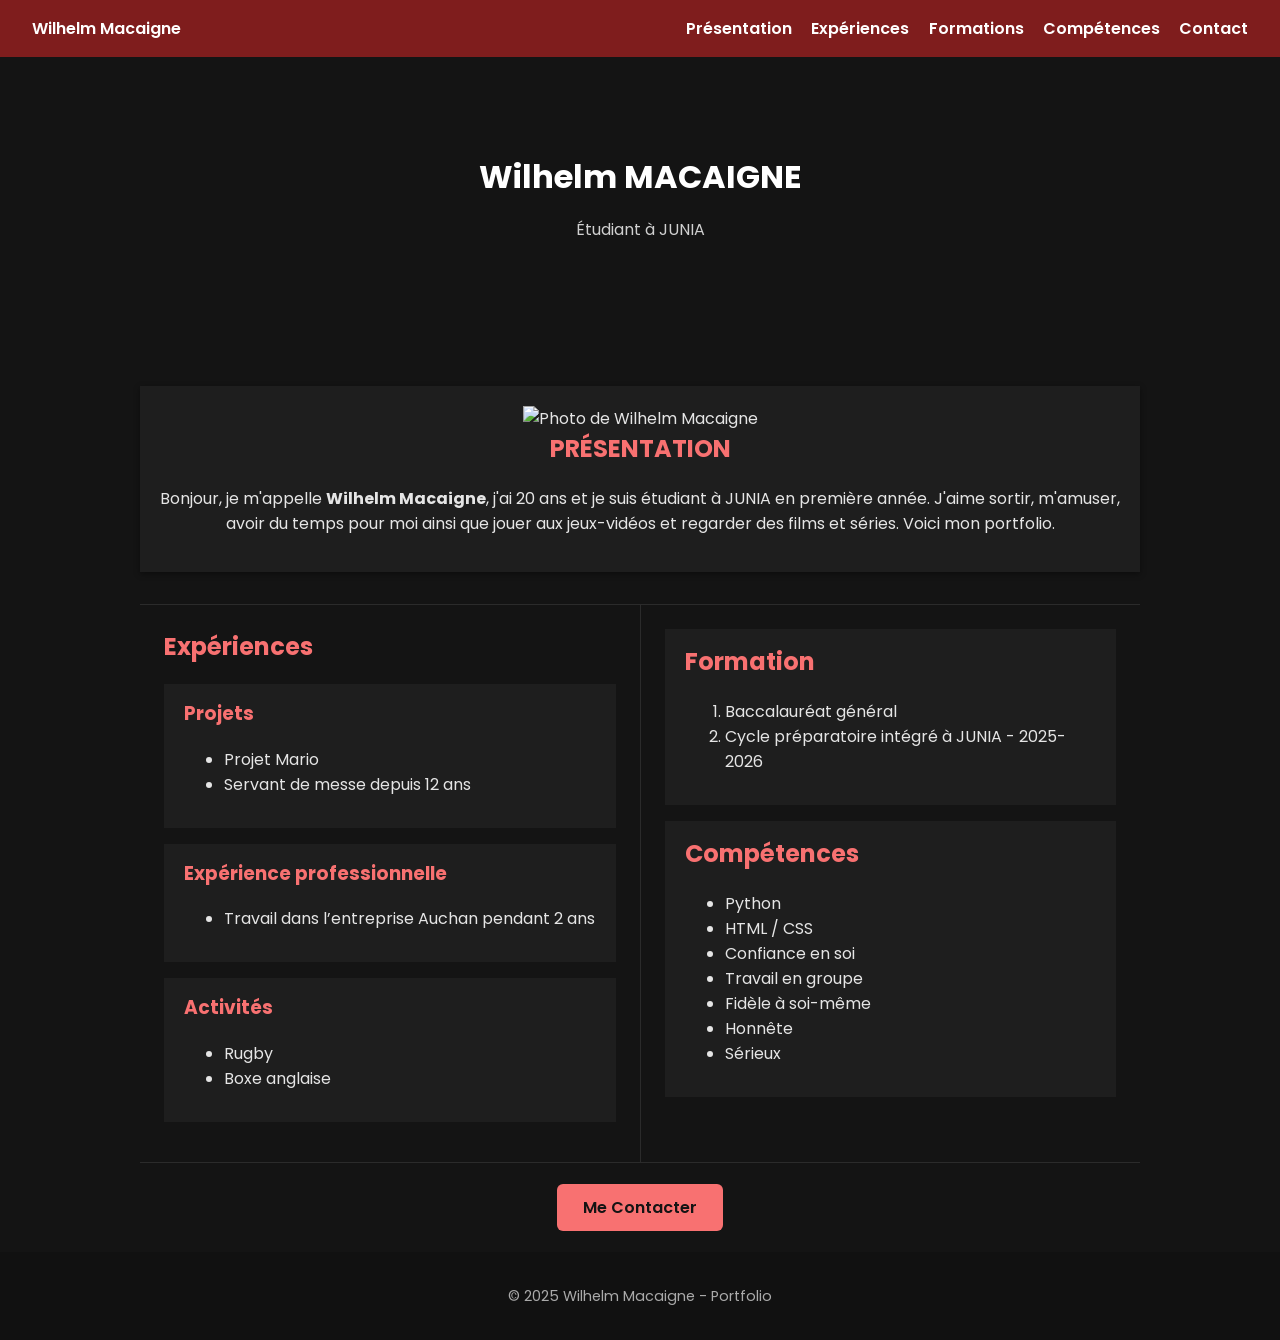
==== index.html @ 52f7f980 "Add files via upload" ====
<!DOCTYPE html>
<html lang="fr">
<head>
  <meta charset="UTF-8">
  <meta name="viewport" content="width=device-width, initial-scale=1.0">
  <meta name="description" content="Portfolio de Wilhelm Macaigne — Étudiant à JUNIA, présentation, expériences, formations et compétences.">
  <title>Portfolio — Wilhelm Macaigne</title>
  <link rel="stylesheet" href="style.css">
  <style>
    @import url('https://fonts.googleapis.com/css2?family=Poppins:wght@400;600;700&display=swap');
  </style>
</head>
<body>
  <header id="accueil">
    <nav class="navbar">
      <a href="#accueil" class="logo">Wilhelm Macaigne</a>

      <input type="checkbox" id="menu-toggle">
      <label for="menu-toggle" class="menu-icon">&#9776;</label>
      <ul class="menu">
        <li><a href="#presentation">Présentation</a></li>
        <li><a href="#experiences">Expériences</a></li>
        <li><a href="#formation">Formations</a></li>
        <li><a href="#competences">Compétences</a></li>
        <li><a href="#contact">Contact</a></li>
      </ul>
    </nav>

    <div class="banniere">
      <div class="zone-identite">
        <div class="texte-nom">
          <h1>Wilhelm MACAIGNE</h1>
          <p>Étudiant à JUNIA</p>
        </div>
      </div>
    </div>
  </header>

  <main>
    <section id="presentation" class="presentation fade-in">
      <img src="images/Photo moi.jpg" height="400px" alt="Photo de Wilhelm Macaigne">
      <h2>Présentation</h2>
      <p>
        Bonjour, je m'appelle <strong>Wilhelm Macaigne</strong>, j'ai 20 ans et je suis étudiant à JUNIA en première année.
        J'aime sortir, m'amuser, avoir du temps pour moi ainsi que jouer aux jeux-vidéos et regarder des films et séries.
        Voici mon portfolio.
      </p>
    </section>

    <div class="bloc-principal">
      <section id="experiences" class="partie-gauche fade-in">
        <h2>Expériences</h2>

        <div class="zone-experience">
          <h3>Projets</h3>
          <ul>
            <li>Projet Mario</li>
            <li>Servant de messe depuis 12 ans</li>
          </ul>
        </div>

        <div class="zone-experience">
          <h3>Expérience professionnelle</h3>
          <ul>
            <li>Travail dans l’entreprise Auchan pendant 2 ans</li>
          </ul>
        </div>

        <div class="zone-experience">
          <h3>Activités</h3>
          <ul>
            <li>Rugby</li>
            <li>Boxe anglaise</li>
          </ul>
        </div>
      </section>

      <section id="formation" class="partie-droite fade-in">
        <div class="zone-formation">
          <h2>Formation</h2>
          <ol>
            <li>Baccalauréat général</li>
            <li>Cycle préparatoire intégré à JUNIA - 2025-2026</li>
          </ol>
        </div>

        <div id="competences" class="zone-competences">
          <h2>Compétences</h2>
          <ul>
            <li>Python</li>
            <li>HTML / CSS</li>
            <li>Confiance en soi</li>
            <li>Travail en groupe</li>
            <li>Fidèle à soi-même</li>
            <li>Honnête</li>
            <li>Sérieux</li>
          </ul>
        </div>
      </section>
    </div>

    <div id="contact" class="zone-mail fade-in">
      <a href="mailto:wilhelm.macaigne@student.junia.com" class="btn-mail">Me Contacter</a>
    </div>
  </main>

  <footer>
    <p>© 2025 Wilhelm Macaigne - Portfolio</p>
  </footer>
</body>
</html>
---- style.css ----
html {
  scroll-behavior: smooth;
}
body {
  margin: 0;
  font-family: "Poppins", Arial, sans-serif;
  background-color: #141414;
  color: #e5e5e5;
}

header {
  position: relative;
}
.banniere {
  background-image: url('images/banniere.jpg');
  background-size: cover;
  background-attachment: fixed;
  background-position: center;
  color: #fff;
  text-align: center;
  padding: 6rem 1rem;
}
.texte-nom h1 {
  font-size: 2rem;
  font-weight: 700;
  margin: 0;
}
.texte-nom p {
  font-size: 1rem;
  opacity: 0.8;
}

.navbar {
  display: flex;
  justify-content: space-between;
  align-items: center;
  background: #7f1d1d;
  color: #fff;
  padding: 1rem 2rem;
  position: sticky;
  top: 0;
  z-index: 1000;
}
.logo {
  color: #fff;
  text-decoration: none;
  font-weight: 600;
  transition: 0.3s;
}
.logo:hover {
  color: #f87171;
}
.menu {
  list-style: none;
  display: flex;
  gap: 1.2rem;
  margin: 0;
  padding: 0;
}
.menu li a {
  color: #fff;
  text-decoration: none;
  font-weight: 600;
  transition: 0.3s;
}
.menu li a:hover {
  color: #f87171;
}
.menu-icon {
  display: none;
  font-size: 1.8rem;
  cursor: pointer;
}
#menu-toggle {
  display: none;
}

main {
  width: 90%;
  max-width: 1000px;
  margin: 2rem auto;
}
.presentation {
  background: #1e1e1e;
  padding: 20px;
  box-shadow: 0 2px 6px rgba(0,0,0,0.4);
  margin-bottom: 2rem;
  text-align: center;
}
.presentation h2 {
  color: #f87171;
  text-transform: uppercase;
}

.bloc-principal {
  display: flex;
  flex-wrap: wrap;
  border-top: 1px solid #2b2b2b;
  border-bottom: 1px solid #2b2b2b;
}
.partie-gauche, .partie-droite {
  flex: 1;
  min-width: 300px;
  padding: 1.5rem;
}
.partie-gauche {
  border-right: 1px solid #2b2b2b;
}
.zone-experience, .zone-formation, .zone-competences {
  background: #1e1e1e;
  padding: 15px 20px;
  margin-bottom: 1rem;
}
h2, h3 {
  color: #f87171;
  margin-top: 0;
}

.zone-mail {
  text-align: center;
  margin-top: 2rem;
}
.btn-mail {
  background: #f87171;
  color: #141414;
  text-decoration: none;
  padding: 12px 26px;
  border-radius: 6px;
  font-weight: 600;
  transition: 0.25s ease;
}
.btn-mail:hover {
  background: #fca5a5;
  transform: scale(1.05);
}

footer {
  background: #111;
  text-align: center;
  padding: 1.2rem 0;
  color: #aaa;
  font-size: 0.9rem;
}

.fade-in {
  opacity: 0;
  transform: translateY(20px);
  animation: fadeIn 1s forwards;
}
@keyframes fadeIn {
  to {
    opacity: 1;
    transform: translateY(0);
  }
}

@media (max-width: 820px) {
  .menu {
    display: none;
    flex-direction: column;
    background: #7f1d1d;
    position: absolute;
    top: 60px;
    right: 0;
    width: 200px;
  }
  #menu-toggle:checked + .menu-icon + .menu {
    display: flex;
  }
  .menu-icon {
    display: block;
  }
  .bloc-principal {
    flex-direction: column;
  }
  .partie-gauche {
    border-right: none;
  }
}
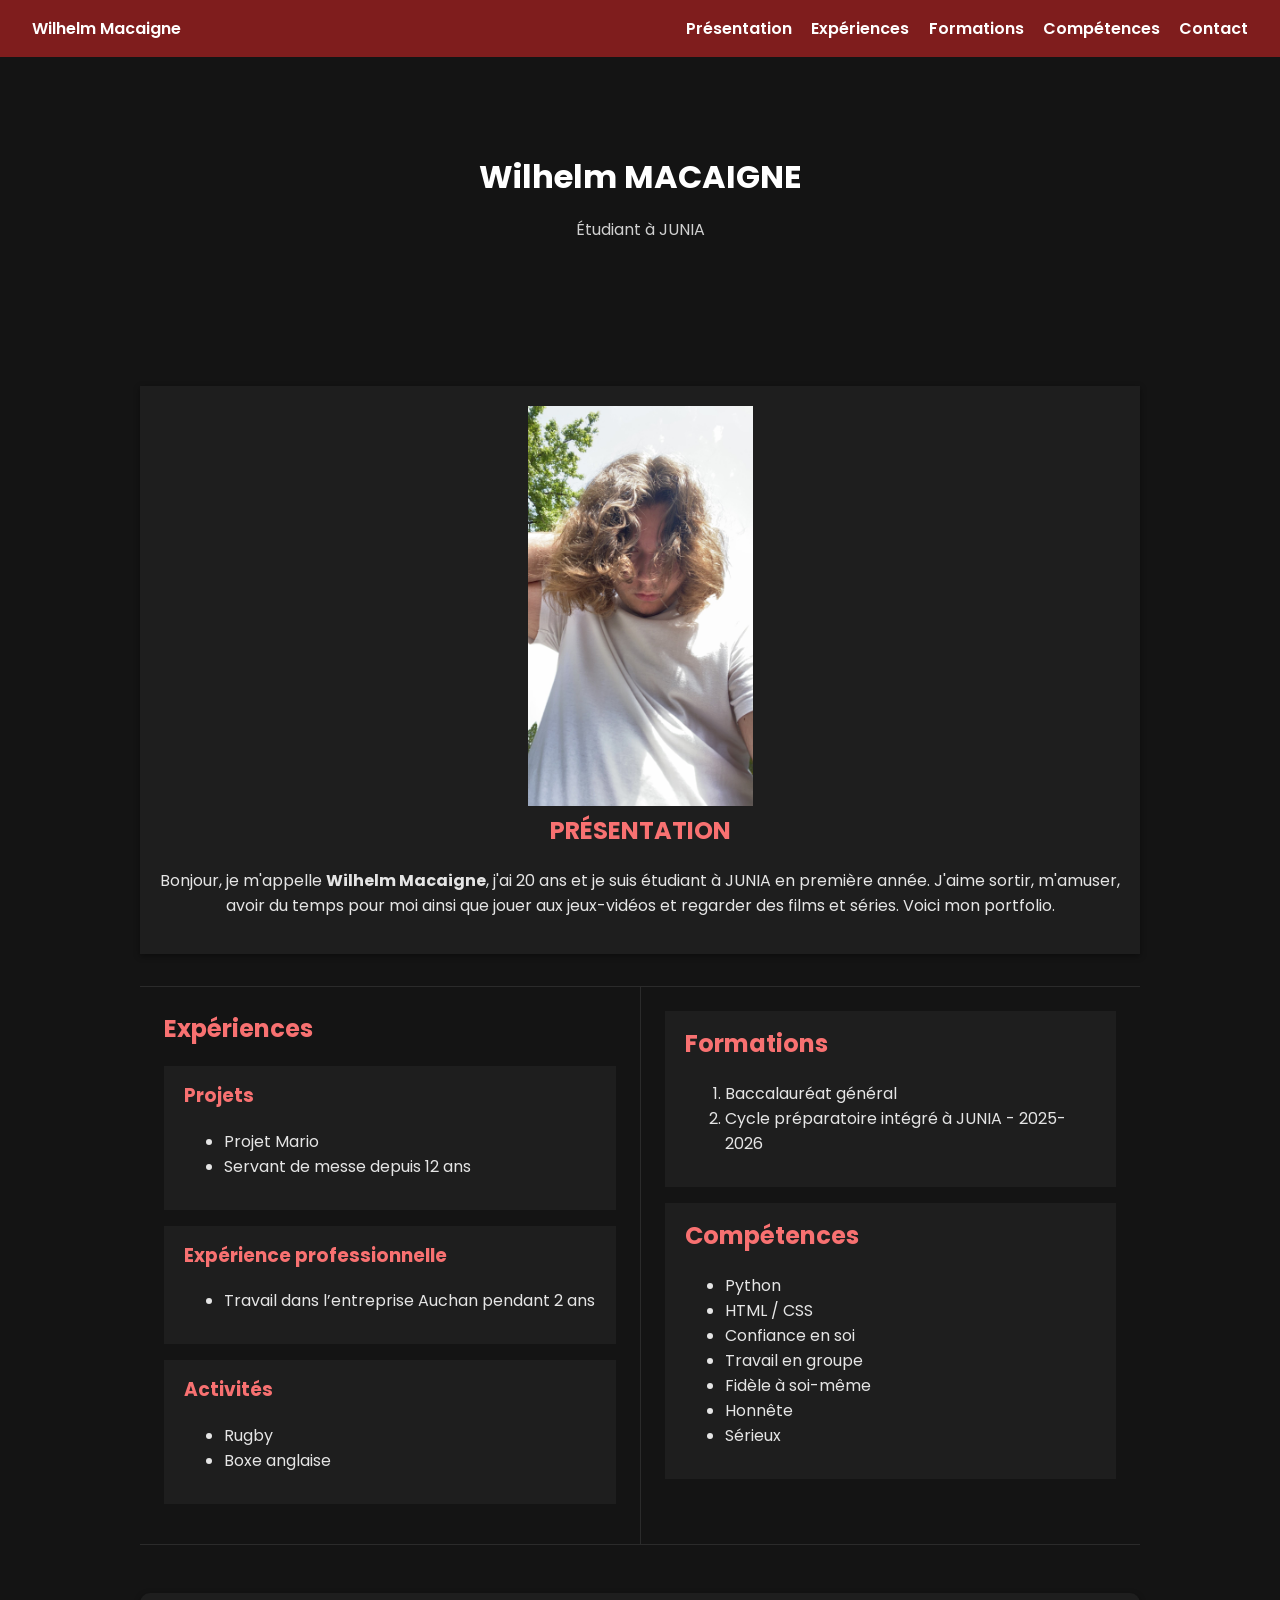
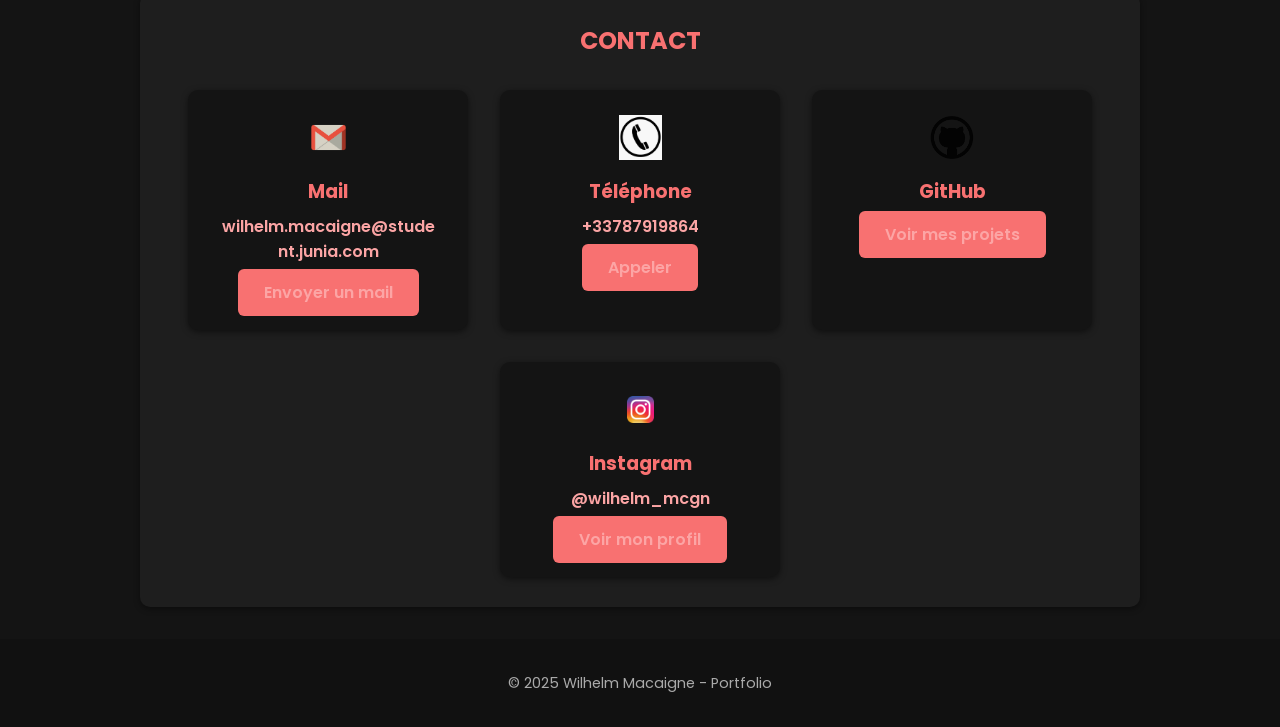
==== commit 1b3c6220: "Add files via upload" ====
--- a/index.html
+++ b/index.html
@@ -77,7 +77,7 @@
 
       <section id="formation" class="partie-droite fade-in">
         <div class="zone-formation">
-          <h2>Formation</h2>
+          <h2>Formations</h2>
           <ol>
             <li>Baccalauréat général</li>
             <li>Cycle préparatoire intégré à JUNIA - 2025-2026</li>
@@ -99,9 +99,41 @@
       </section>
     </div>
 
-    <div id="contact" class="zone-mail fade-in">
-      <a href="mailto:wilhelm.macaigne@student.junia.com" class="btn-mail">Me Contacter</a>
+    <div id="contact" class="zone-contact fade-in">
+  <h2>Contact</h2>
+
+  <div class="contact-blocs">
+    <div class="contact-carte">
+      <img src="./images/logo mail.png" alt="Mail" class="icon-contact">
+      <h3>Mail</h3>
+      <p><a href="mailto:wilhelm.macaigne@student.junia.com">wilhelm.macaigne@student.junia.com</a></p>
+      <a href="mailto:wilhelm.macaigne@student.junia.com" class="btn-mail">Envoyer un mail</a>
     </div>
+
+    <div class="contact-carte">
+      <img src="./images/logo telephone.png" alt="Téléphone" class="icon-contact">
+      <h3>Téléphone</h3>
+      <p><a href="tel:+33787919864">+33787919864</a></p>
+      <a href="tel:+33787919864" class="btn-mail">Appeler</a>
+    </div> 
+
+    <div class="contact-carte">
+      <img src="./images/logo github.png" alt="GitHub" class="icon-contact">
+      <h3>GitHub</h3>
+      <p><a href="https://github.com/Wilhou2005" target="_blank"><github class="com">
+      <Wilhou2005></Wilhou2005></a></p>
+      <a href="https://github.com/Wilhou2005" target="_blank" class="btn-mail">Voir mes projets</a>
+    </div>
+
+    <div class="contact-carte">
+      <img src="./images/logo instagram.png" alt="Instagram" class="icon-contact">
+      <h3>Instagram</h3>
+      <p><a href="https://www.instagram.com/wilhelm_mcgn" target="_blank">@wilhelm_mcgn</a></p>
+      <a href="https://www.instagram.com/wilhelm_mcgn" target="_blank" class="btn-mail">Voir mon profil</a>
+    </div>
+  </div>
+</div>
+
   </main>
 
   <footer>
--- a/style.css
+++ b/style.css
@@ -1,21 +1,16 @@
-html {
+html, body {
   scroll-behavior: smooth;
-}
-body {
   margin: 0;
   font-family: "Poppins", Arial, sans-serif;
   background-color: #141414;
   color: #e5e5e5;
+  
 }
 
 header {
   position: relative;
 }
 .banniere {
-  background-image: url('images/banniere.jpg');
-  background-size: cover;
-  background-attachment: fixed;
-  background-position: center;
   color: #fff;
   text-align: center;
   padding: 6rem 1rem;
@@ -175,5 +170,87 @@
   }
   .partie-gauche {
     border-right: none;
-  }
-}
+    
+  }
+}
+/* === Section Contact === */
+.zone-contact {
+  text-align: center;
+  margin-top: 3rem;
+  background: #1e1e1e;
+  padding: 30px;
+  box-shadow: 0 2px 6px rgba(0,0,0,0.4);
+  border-radius: 10px;
+  animation: fadeIn 1s forwards;
+}
+
+.zone-contact h2 {
+  color: #f87171;
+  text-transform: uppercase;
+  margin-bottom: 2rem;
+}
+
+.contact-blocs {
+  display: flex;
+  justify-content: center;
+  flex-wrap: wrap;
+  gap: 2rem;
+}
+
+.contact-carte {
+  background: #141414;
+  padding: 25px 30px;
+  border-radius: 10px;
+  box-shadow: 0 2px 6px rgba(0,0,0,0.5);
+  width: 220px;
+  transition: transform 0.4s ease, box-shadow 0.4s ease;
+  animation: fadeIn 1s ease forwards;
+}
+
+.contact-carte:hover {
+  transform: translateY(-6px);
+  box-shadow: 0 4px 10px rgba(0,0,0,0.6);
+}
+
+.contact-carte h3 {
+  color: #f87171;
+  margin-bottom: 0.5rem;
+}
+
+.contact-carte p {
+  margin: 0.5rem 0 1rem;
+}
+
+.contact-carte a {
+  color: #fca5a5;
+  text-decoration: none;
+  font-weight: 600;
+  word-break: break-word;
+}
+
+.contact-carte a:hover {
+  text-decoration: underline;
+}
+
+.icon-contact {
+  width: 45px;
+  height: 45px;
+  object-fit: contain;
+  margin-bottom: 10px;
+  transition: transform 0.3s ease;
+}
+
+.contact-carte:hover .icon-contact {
+  transform: scale(1.1);
+}
+
+@media (max-width: 820px) {
+  .contact-blocs {
+    flex-direction: column;
+    align-items: center;
+  }
+
+  .contact-carte {
+    width: 80%;
+  }
+}
